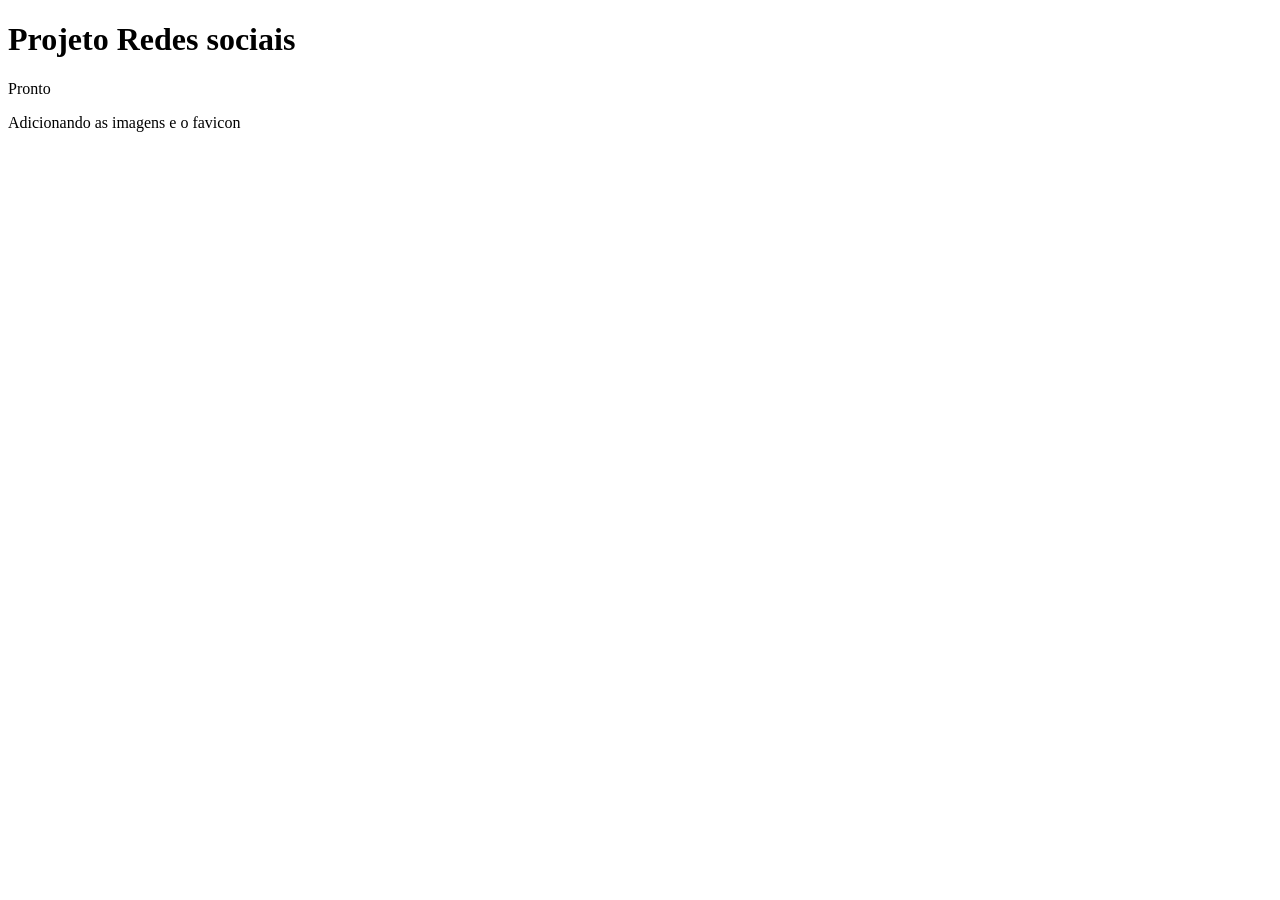
==== index.html @ cb6a7692 "nova-pasta" ====
<!DOCTYPE html>
<html lang="pt-br">
<head>
    <meta charset="UTF-8">
    <meta name="viewport" content="width=device-width, initial-scale=1.0">
    <title>Minhas Redes Sociais</title>
    <link rel="shortcut icon" href="meu-favicon.ico" type="image/x-icon">
    <link rel="stylesheet" href="/estilo/style.css">
</head>
<body>
    <h1>Projeto Redes sociais</h1>
    <p>Pronto</p>
    <p>Adicionando as imagens e o favicon</p>
</body>
</html>
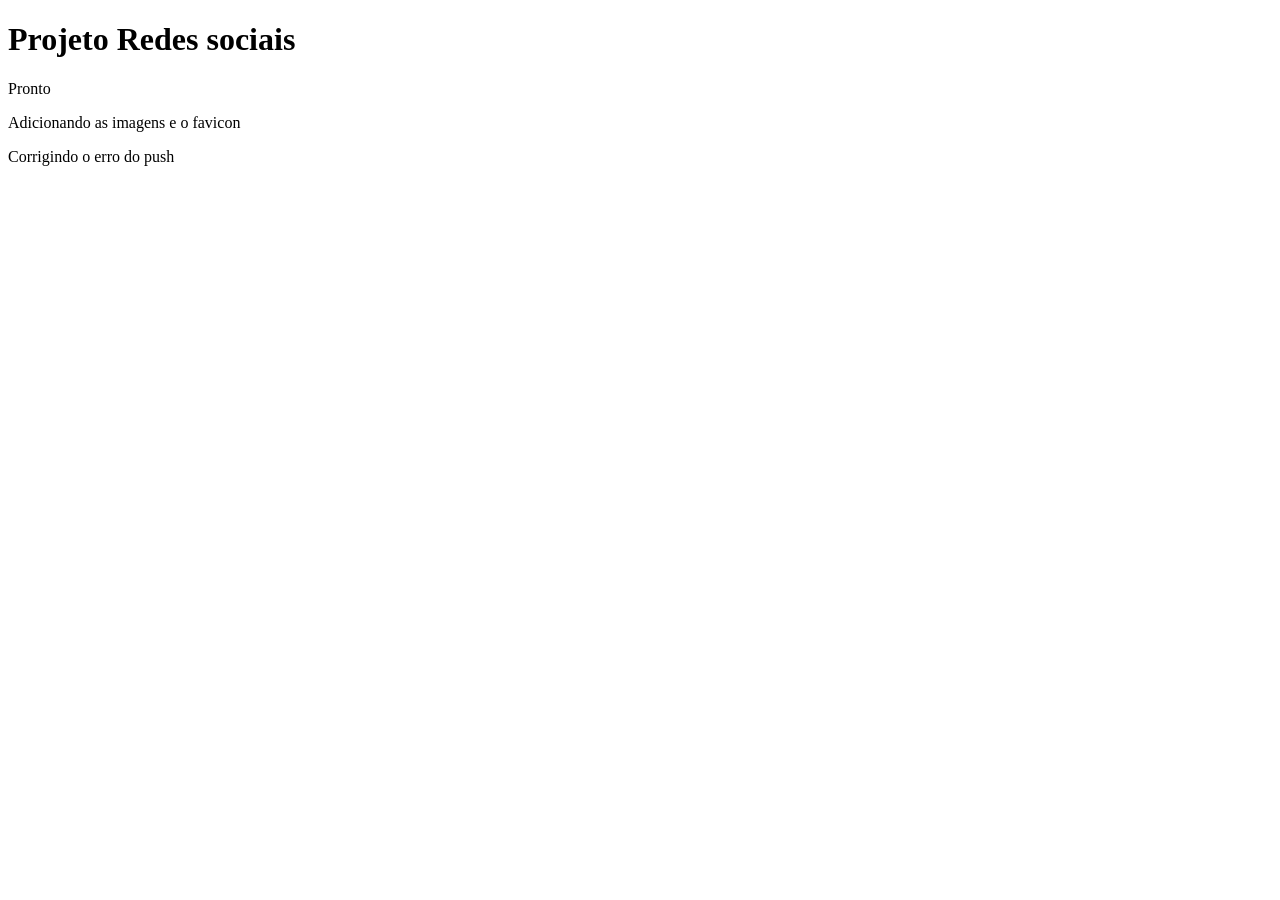
==== commit 1c57f68c: "erro push" ====
--- a/index.html
+++ b/index.html
@@ -11,5 +11,6 @@
     <h1>Projeto Redes sociais</h1>
     <p>Pronto</p>
     <p>Adicionando as imagens e o favicon</p>
+    <p>Corrigindo o erro do push</p>
 </body>
 </html>
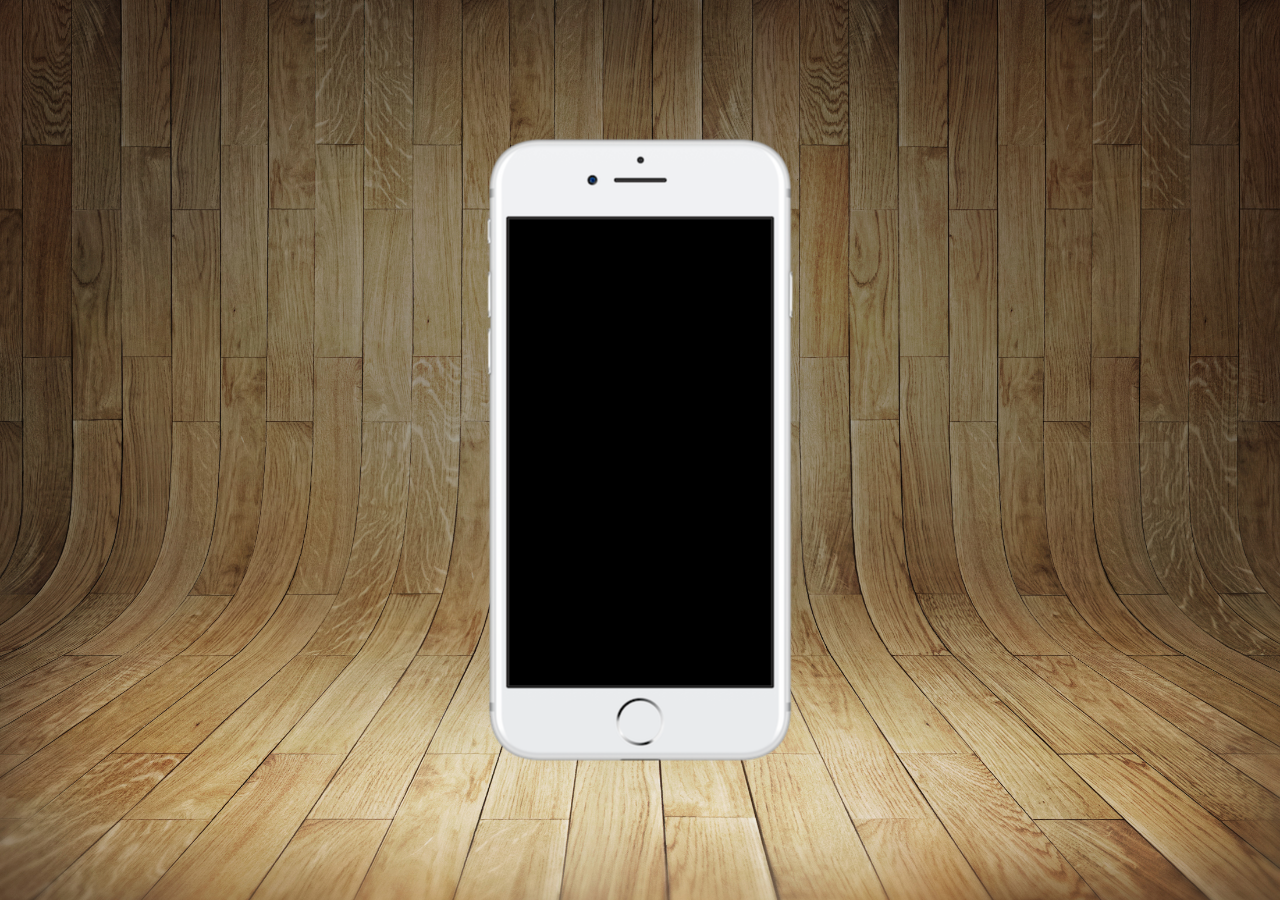
==== commit bd18445e: "criado a base do projeto" ====
--- a/index.html
+++ b/index.html
@@ -8,9 +8,13 @@
     <link rel="stylesheet" href="/estilo/style.css">
 </head>
 <body>
-    <h1>Projeto Redes sociais</h1>
-    <p>Pronto</p>
-    <p>Adicionando as imagens e o favicon</p>
-    <p>Corrigindo o erro do push</p>
+    <main>
+        <section id="telefone">
+            
+        </section>
+        <section id="redes-socias">
+
+        </section>
+    </main>
 </body>
 </html>
--- a/estilo/style.css
+++ b/estilo/style.css
@@ -0,0 +1,33 @@
+@charset "UTF-8";
+
+* {
+    margin: 0;
+    padding: 0;
+}
+
+html, body {
+    height: 100vh;
+    width: 100vw;
+    background-color: black;
+}
+
+body {
+    background: url('../imagens/fundo-madeira.jpg') no-repeat top center;
+    background-size: cover;
+    background-attachment: fixed;
+}
+
+main {
+    height: 100vh;
+    position: relative;
+}
+
+section#telefone {
+    position: relative;
+    top: 50%;
+    left: 50%;
+    transform: translate(-50%, -50%);
+    height: 627px;
+    width: 311px;
+    background: url('../imagens/frame-iphone.png') no-repeat;
+}
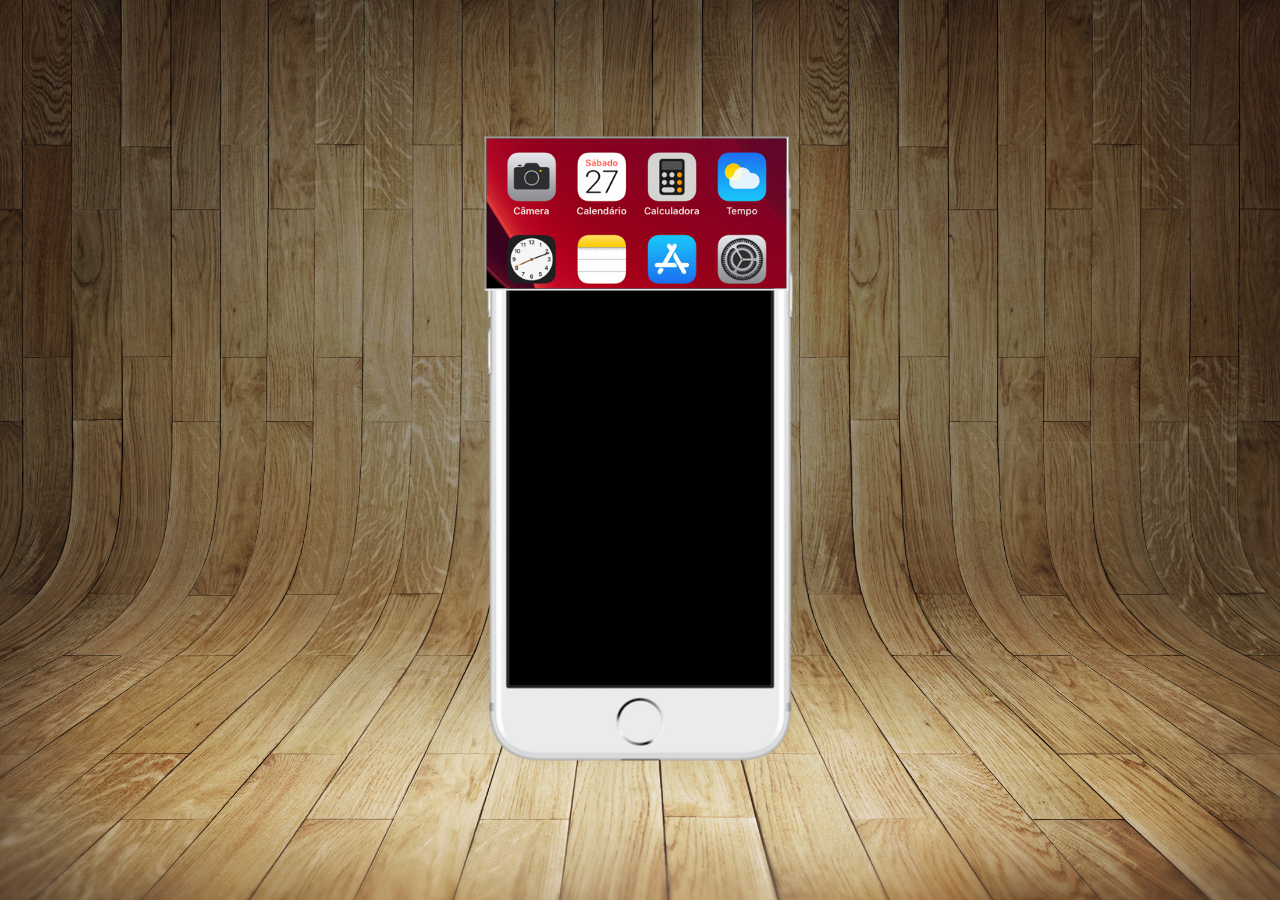
==== commit 5a0c9596: "incluindo o iframe" ====
--- a/index.html
+++ b/index.html
@@ -5,12 +5,12 @@
     <meta name="viewport" content="width=device-width, initial-scale=1.0">
     <title>Minhas Redes Sociais</title>
     <link rel="shortcut icon" href="meu-favicon.ico" type="image/x-icon">
-    <link rel="stylesheet" href="/estilo/style.css">
+    <link rel="stylesheet" href="estilo/style.css">
 </head>
 <body>
     <main>
         <section id="telefone">
-            
+            <iframe src="home.html" name="tela" id="tela"></iframe>
         </section>
         <section id="redes-socias">
 
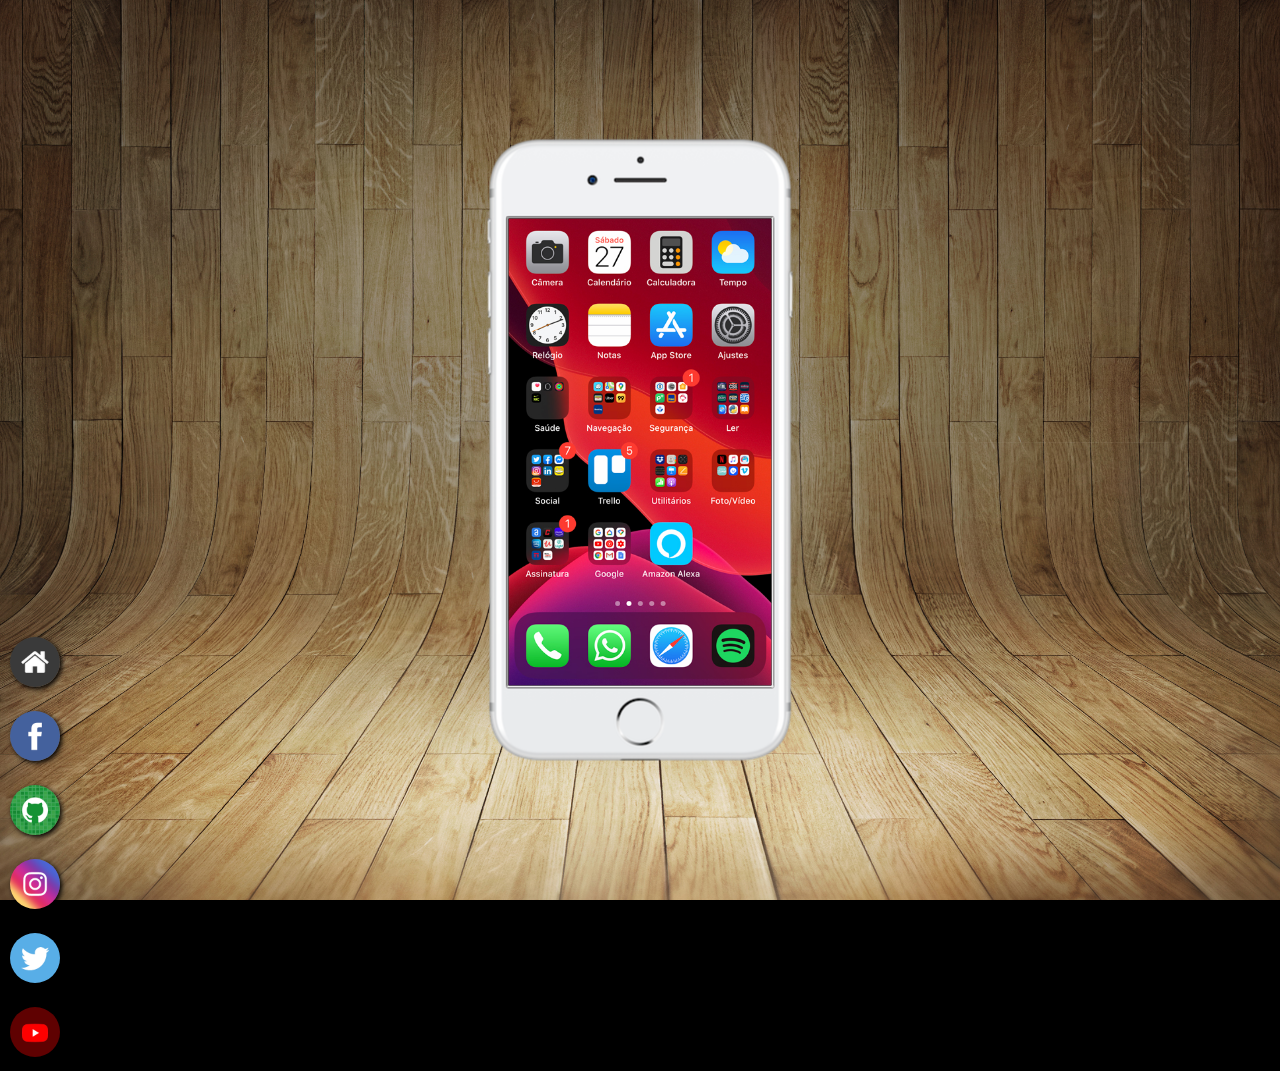
==== commit 6f034e68: "barra lateral" ====
--- a/index.html
+++ b/index.html
@@ -12,8 +12,13 @@
         <section id="telefone">
             <iframe src="home.html" name="tela" id="tela"></iframe>
         </section>
-        <section id="redes-socias">
-
+        <section id="redes-sociais">
+            <a href="home.html" target="tela"><img src="imagens/logo-home.jpg" alt=""></a><br>
+            <a href="#" target="tela"><img src="imagens/logo-facebook.jpg" alt=""></a><br>
+            <a href="#" target="tela"><img src="imagens/logo-github.jpg" alt=""></a><br>
+            <a href="#" target="tela"><img src="imagens/logo-instagram.jpg" alt=""></a><br>
+            <a href="#" target="tela"><img src="imagens/logo-twitter.jpg" alt=""></a><br>
+            <a href="#" target="tela"><img src="imagens/logo-youtube.jpg" alt=""></a>
         </section>
     </main>
 </body>
--- a/estilo/style.css
+++ b/estilo/style.css
@@ -30,4 +30,28 @@
     height: 627px;
     width: 311px;
     background: url('../imagens/frame-iphone.png') no-repeat;
+}
+
+iframe#tela {
+    position: relative;
+    top: 80px;
+    left: 22px;
+    width: 263px;
+    height: 467px;
+}
+
+section#redes-sociais img {
+    width: 50px;
+    height: 50px;
+    margin: 10px;
+    border-radius: 50%;
+    box-shadow: 2px 2px 5px black;
+    box-sizing: border-box;
+}
+
+section#redes-sociais img:hover {
+    border: 2px solid white;
+    box-shadow: 5px 5px 10px black;
+    transform: translate(-2px, -2px);
+    transition: transform 0.3s, border 1s;
 }
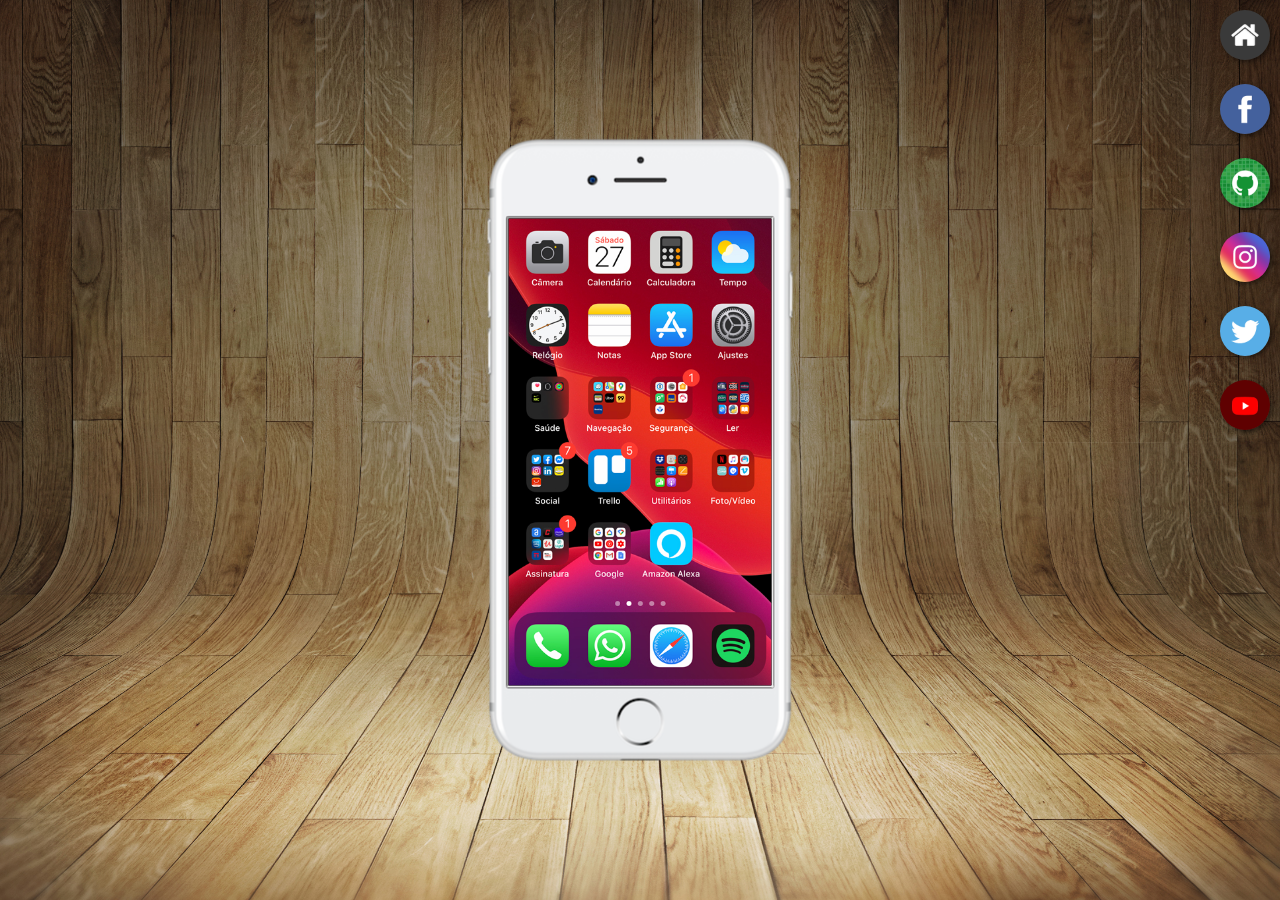
==== commit 306395ea: "paginas sociais" ====
--- a/index.html
+++ b/index.html
@@ -15,10 +15,10 @@
         <section id="redes-sociais">
             <a href="home.html" target="tela"><img src="imagens/logo-home.jpg" alt=""></a><br>
             <a href="#" target="tela"><img src="imagens/logo-facebook.jpg" alt=""></a><br>
-            <a href="#" target="tela"><img src="imagens/logo-github.jpg" alt=""></a><br>
-            <a href="#" target="tela"><img src="imagens/logo-instagram.jpg" alt=""></a><br>
+            <a href="hub.html" target="tela"><img src="imagens/logo-github.jpg" alt=""></a><br>
+            <a href="insta.html" target="tela"><img src="imagens/logo-instagram.jpg" alt=""></a><br>
             <a href="#" target="tela"><img src="imagens/logo-twitter.jpg" alt=""></a><br>
-            <a href="#" target="tela"><img src="imagens/logo-youtube.jpg" alt=""></a>
+            <a href="youtube.html" target="tela"><img src="imagens/logo-youtube.jpg" alt=""></a>
         </section>
     </main>
 </body>
--- a/estilo/style.css
+++ b/estilo/style.css
@@ -23,7 +23,7 @@
 }
 
 section#telefone {
-    position: relative;
+    position: absolute;
     top: 50%;
     left: 50%;
     transform: translate(-50%, -50%);
@@ -40,18 +40,22 @@
     height: 467px;
 }
 
+section#redes-sociais {
+    text-align: right;
+}
+
 section#redes-sociais img {
     width: 50px;
     height: 50px;
     margin: 10px;
     border-radius: 50%;
-    box-shadow: 2px 2px 5px black;
+    box-shadow: 2px 2px 5px rgba(0, 0, 0, 0.500);
     box-sizing: border-box;
 }
 
 section#redes-sociais img:hover {
-    border: 2px solid white;
-    box-shadow: 5px 5px 10px black;
+    border: 2px solid rgba(255, 255, 255, 0.500);
+    box-shadow: 5px 5px 10px rgba(0, 0, 0, 0.500);
     transform: translate(-2px, -2px);
-    transition: transform 0.3s, border 1s;
+    transition: transform 0.3s, border 0.3s;
 }
